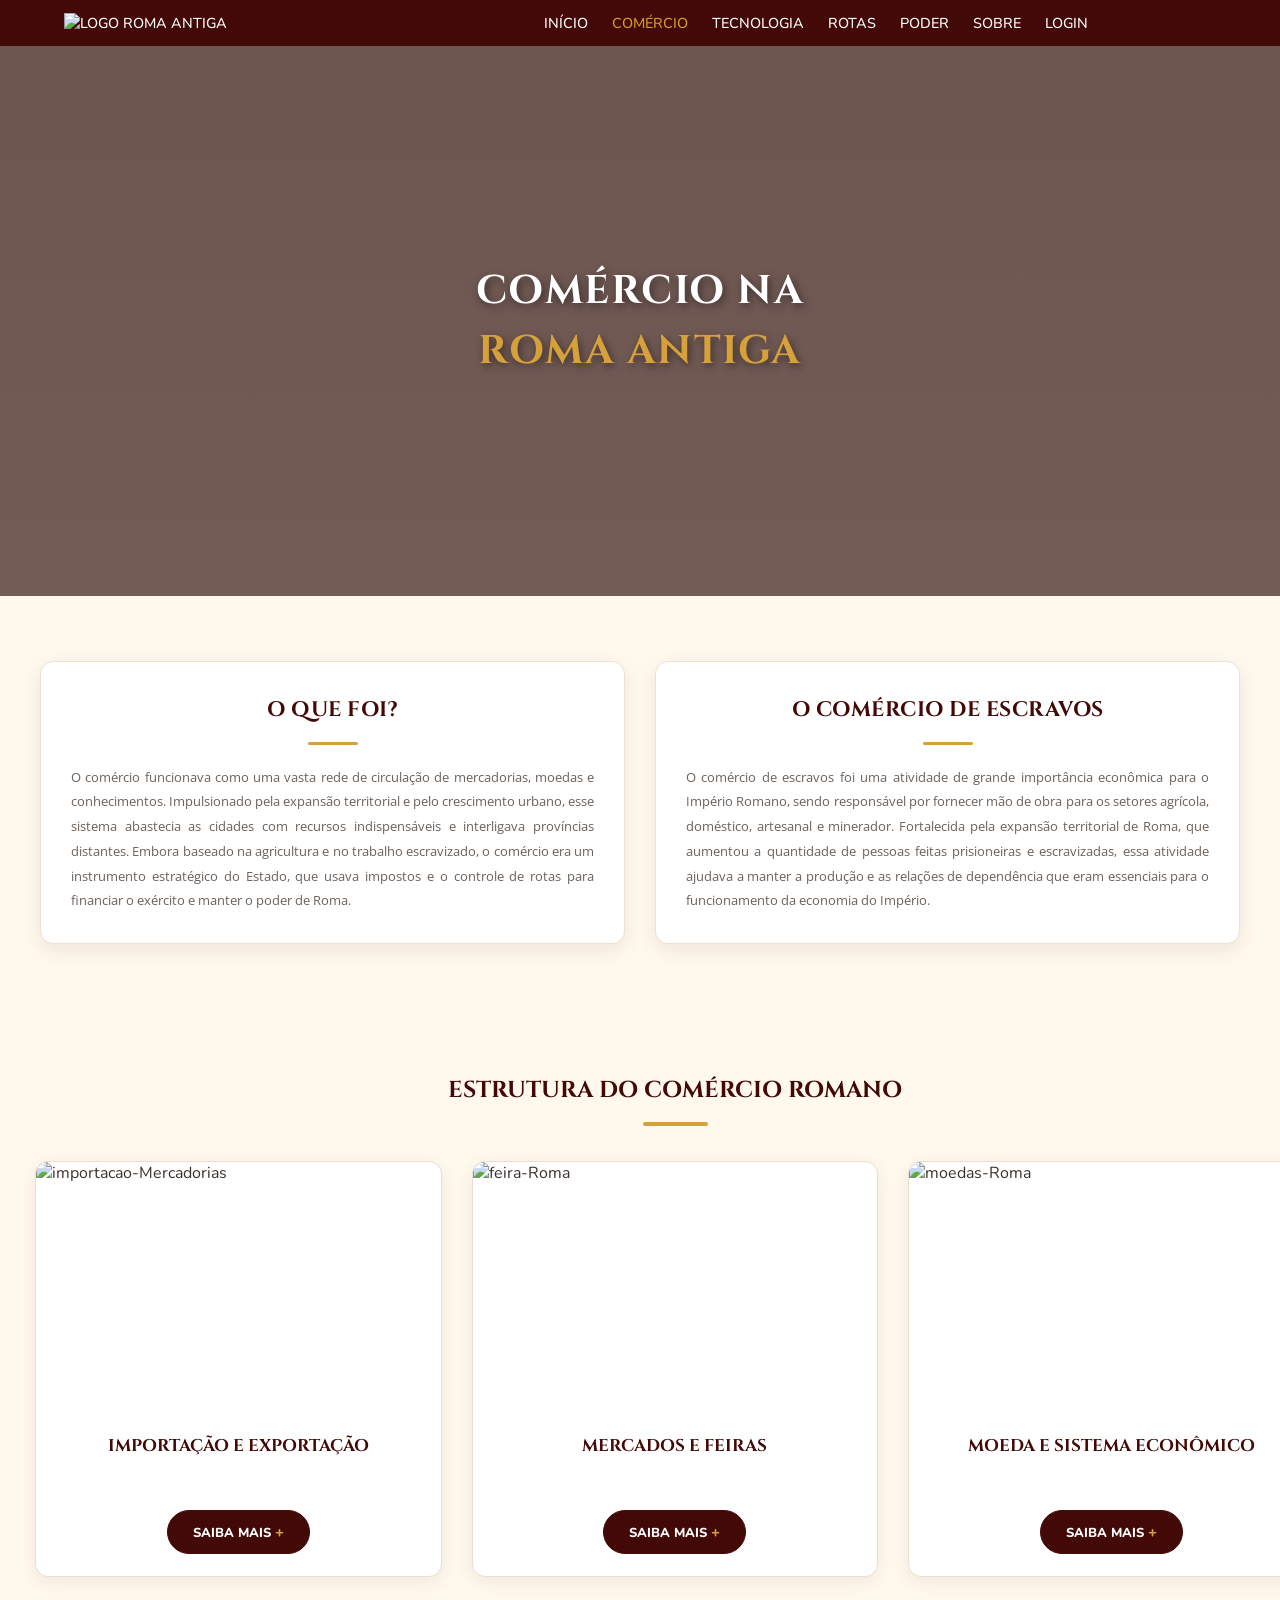
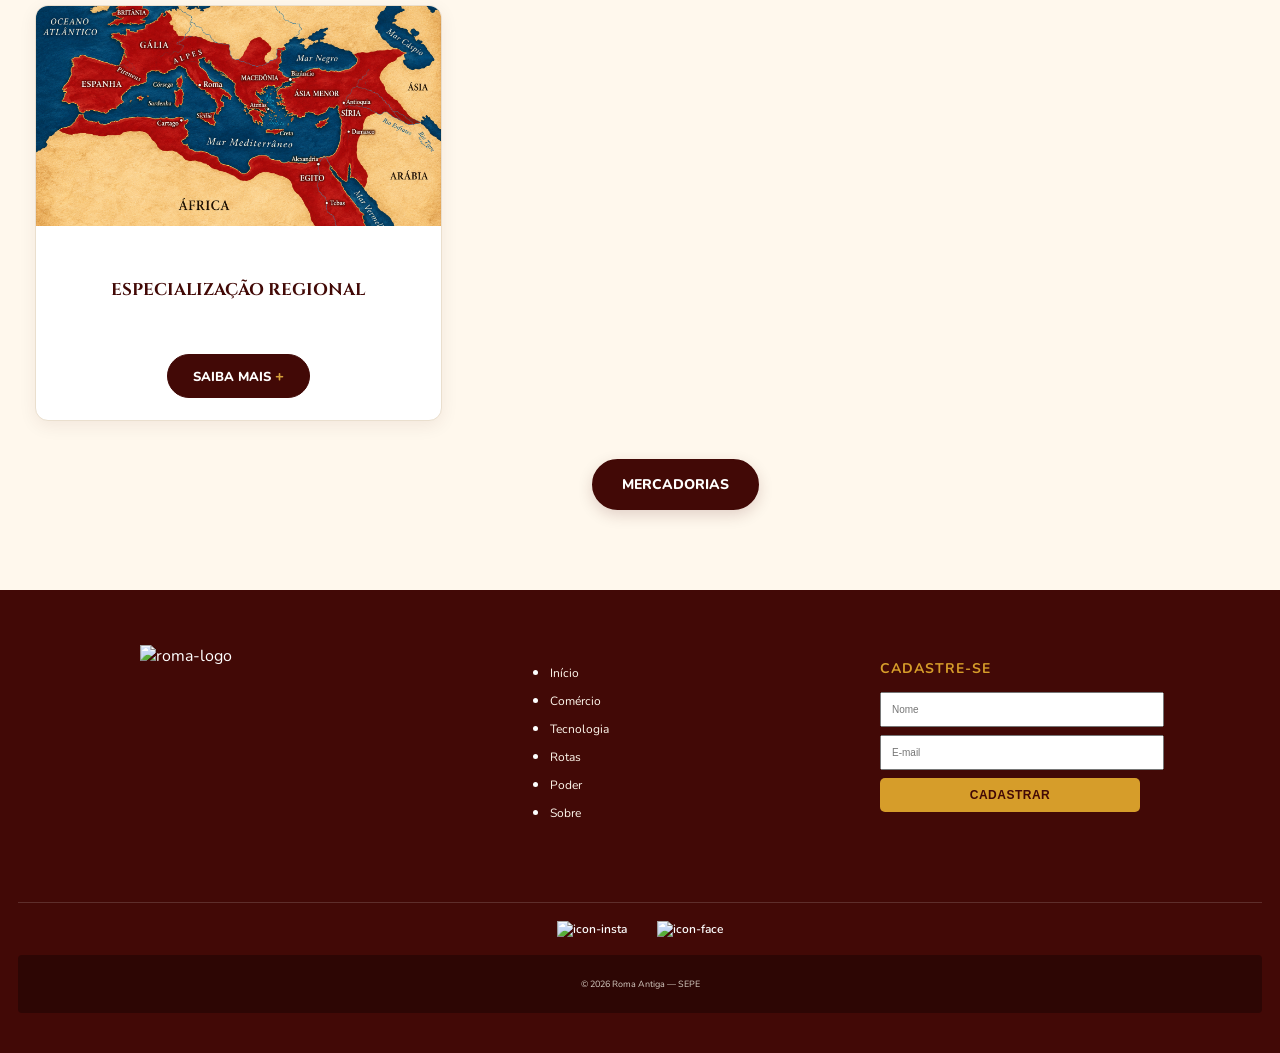
==== HTML/comercio.html @ 254477a2 "atualizando arquivos" ====
<!doctype html>
<html lang="pt-BR">
  <head>
    <meta charset="UTF-8" />
    <meta name="viewport" content="width=device-width, initial-scale=1.0" />
    <title>Comércio | Roma Antiga</title>
    <link rel="stylesheet" href="CSS/reset.css" />
    <link rel="stylesheet" href="CSS/comercio.css" />

    <link rel="preconnect" href="https://fonts.googleapis.com" />
    <link rel="preconnect" href="https://fonts.gstatic.com" crossorigin />

    <link
      href="https://fonts.googleapis.com/css2?family=Cinzel:wght@400;500;600;700&family=Ibarra+Real+Nova:wght@400;500;600&family=Open+Sans:wght@300;400;500;600&display=swap"
      rel="stylesheet"
    />
  </head>
  <body>
    <header>
      <a href="../index.html"
        ><img src="CSS/IMG/ROMA.jpg" alt="Logo Roma Antiga"
      /></a>
      <nav>
        <ul>
          <li><a href="../index.html">INÍCIO</a></li>
          <li><a class="ativo" href="comercio.html">COMÉRCIO</a></li>
          <li><a href="tecnologia.html">TECNOLOGIA</a></li>
          <li><a href="rotas.html">ROTAS</a></li>
          <li><a href="poder.html">PODER</a></li>
          <li><a href="sobre.html">SOBRE</a></li>
          <li><a href="login.html">LOGIN</a></li>
        </ul>
      </nav>
    </header>
    <main>
      <section class="banner">
        <h1>
          COMÉRCIO NA<br />
          <span>ROMA ANTIGA</span>
        </h1>
      </section>
      <section class="Historia">
        <div class="containerHistoria">
          <div class="cardAbout">
            <h2>O QUE FOI?</h2>
            <p>
              O comércio funcionava como uma vasta rede de circulação de
              mercadorias, moedas e conhecimentos. Impulsionado pela expansão
              territorial e pelo crescimento urbano, esse sistema abastecia as
              cidades com recursos indispensáveis e interligava províncias
              distantes. Embora baseado na agricultura e no trabalho
              escravizado, o comércio era um instrumento estratégico do Estado,
              que usava impostos e o controle de rotas para financiar o exército
              e manter o poder de Roma.
            </p>
          </div>
          <div class="cardAbout">
            <h2>O COMÉRCIO DE ESCRAVOS</h2>
            <p>
              O comércio de escravos foi uma atividade de grande importância
              econômica para o Império Romano, sendo responsável por fornecer
              mão de obra para os setores agrícola, doméstico, artesanal e
              minerador. Fortalecida pela expansão territorial de Roma, que
              aumentou a quantidade de pessoas feitas prisioneiras e
              escravizadas, essa atividade ajudava a manter a produção e as
              relações de dependência que eram essenciais para o funcionamento
              da economia do Império.
            </p>
          </div>
        </div>
      </section>
      <section class="estruturaComercio">
        <h2>ESTRUTURA DO COMÉRCIO ROMANO</h2>
        <div class="containerEstrutura">
          <div class="cardEstrutura">
            <img src="CSS/IMG/roma-antiga.png" alt="importacao-Mercadorias" />
            <h3>IMPORTAÇÃO E EXPORTAÇÃO</h3>
            <details>
              <summary>SAIBA MAIS</summary>
              <p>
                A importação acontecia quando Roma recebia produtos de outras
                regiões do Império. Entre os principais produtos estavam trigo,
                azeite, vinho, metais, tecidos, madeira, pedras e outras
                matérias-primas. Esses produtos eram importantes para abastecer
                principalmente as grandes cidades, que possuíam uma população
                numerosa e precisavam de alimentos e outros materiais vindos de
                diferentes partes do território romano.
              </p>
              <p>
                A exportação acontecia quando produtos produzidos em Roma ou nas
                províncias eram enviados para outras regiões do Império. As
                províncias produziam alimentos, matérias-primas e produtos
                artesanais que podiam ser destinados a outras partes do
                território. Assim, uma região podia fornecer produtos enquanto
                recebia outros, mantendo a circulação de mercadorias e a
                integração econômica entre as diferentes regiões romanas.
              </p>
            </details>
          </div>
          <div class="cardEstrutura">
            <img src="CSS/IMG/roma_antiga_cidade_capa.jpeg" alt="feira-Roma" />
            <h3>MERCADOS E FEIRAS</h3>
            <details>
              <summary>SAIBA MAIS</summary>
              <p>
                Os mercados e as feiras eram importantes espaços de comércio nas
                cidades romanas. Neles, eram vendidos e trocados diferentes
                tipos de produtos, como alimentos, tecidos, cerâmicas,
                ferramentas e outros objetos usados no dia a dia. Com o
                crescimento das cidades, esses espaços ganharam ainda mais
                importância, pois muitas pessoas dependiam de produtos trazidos
                de outras regiões.
              </p>
              <p>
                Além de funcionarem como locais de compra e venda, os mercados e
                as feiras também movimentavam o trabalho de diversos
                profissionais. Artesãos, ferreiros, comerciantes e outros
                trabalhadores participavam da atividade comercial, enquanto as
                ruas das cidades também serviam como espaços de trabalho e
                comércio. Dessa forma, mercados e feiras faziam parte da vida
                econômica e urbana do Império Romano.
              </p>
            </details>
          </div>
          <div class="cardEstrutura">
            <img
              src="CSS/IMG/economia-roma-antiga-denarius-391770229.jpg"
              alt="moedas-Roma"
            />
            <h3>MOEDA E SISTEMA ECONÔMICO</h3>
            <details>
              <summary>SAIBA MAIS</summary>
              <p>
                A moeda era usada pelos romanos para pagar por produtos e
                serviços, facilitando as compras e vendas nas cidades e entre
                diferentes regiões do Império. Ela também permitia que
                comerciantes recebessem pelos produtos vendidos e que os
                impostos fossem cobrados pelo Estado. Dessa forma, o dinheiro
                ajudava a organizar as atividades comerciais e a circulação de
                riquezas.
              </p>
              <p>
                A economia romana dependia principalmente da agricultura, da
                produção de diferentes produtos nas províncias, do comércio e do
                trabalho escravizado. Os impostos cobrados pelo Estado também
                faziam parte desse sistema. Os recursos obtidos ajudavam a
                manter o exército, as cidades e a administração do Império.
              </p>

              <h4>Principais Moedas Romanas</h4>
              <ul>
                <li>
                  <p>
                    <span>Sestércio</span>: A moeda de bronze ou latão. Muito
                    utilizada no comércio do dia a dia para valores
                    intermediários e em contratos oficiais do governo. Valia
                    exatamente 4 Asses
                  </p>
                </li>
                <li>
                  <p>
                    <span>Denário</span>: A moeda de prata. Era a moeda mais
                    famosa e a base de toda a economia romana, equivalente a uma
                    diária de trabalho de um cidadão comum. Valia exatamente 4
                    Sestércios
                  </p>
                </li>
                <li>
                  <p>
                    <span>Áureo</span>: A moeda de ouro. Tinha o valor mais alto
                    do império e era usada para grandes transações comerciais,
                    fortunas e pagamentos de generais. Valia exatamente 25
                    Denários
                  </p>
                </li>
              </ul>
            </details>
          </div>
          <div class="cardEstrutura">
            <img
              src="../HTML/CSS/IMG/Mapa Ilustrado do Império Romano.png"
              alt="mapa-Roma"
            />
            <h3>ESPECIALIZAÇÃO REGIONAL</h3>
            <details>
              <summary>SAIBA MAIS</summary>
              <p>
                As regiões do Império Romano possuíam diferentes recursos
                naturais, produtos agrícolas, matérias-primas e técnicas de
                produção. Por isso, cada região podia produzir determinados
                produtos em maior quantidade e fornecê-los para outras partes do
                Império. As províncias, portanto, não produziam apenas para seu
                próprio consumo, mas também participavam das trocas comerciais.
              </p>
              <p>
                Uma província podia fornecer alimentos ou matérias-primas,
                enquanto outra fornecia produtos manufaturados ou outros
                recursos. Essa relação criava uma rede de trocas entre regiões
                muito distantes e fazia com que diferentes partes do Império
                dependessem umas das outras. Assim, a especialização regional
                contribuía para a integração econômica do território romano.
              </p>

              <h4>O que as principais regiões mais vendiam</h4>
              <ul>
                <li>
                  <p>
                    <span>Egito e Norte da África</span>: era exportado o trigo
                    crucial para alimentar a população de Roma, além do papiro e
                    de grandes volumes de azeite de oliva e animais exóticos.
                  </p>
                </li>
                <li>
                  <p>
                    <span>Hispânia</span>: era exportado o azeite de oliva de
                    uso cotidiano (maior produtora do império), o molho de peixe
                    garum e metais preciosos como ouro e prata.
                  </p>
                </li>
              </ul>
            </details>
          </div>
        </div>
        <a id="mercadoria-button" href="mercadorias.html">MERCADORIAS</a>
      </section>
    </main>
    <footer>
      <div class="footer-container">
        <div class="footer-info">
          <img id="logo-Footer" src="CSS/IMG/ROMA.jpg" alt="roma-logo" />
        </div>

        <div class="footer-links">
          <nav>
          <ul>
            <li><a href="index.html">Início</a></li>
            <li><a href="HTML/comercio.html">Comércio</a></li>
            <li><a href="HTML/tecnologia.html">Tecnologia</a></li>
            <li><a href="HTML/rotas.html">Rotas</a></li>
            <li><a href="HTML/poder.html">Poder</a></li>
            <li><a href="HTML/sobre.html">Sobre</a></li>
          </ul>
        </nav>
        </div>

        <div class="footer-cadastro">
          <h3>CADASTRE-SE</h3>

          <input type="text" placeholder="Nome" />
          <input type="email" placeholder="E-mail" />

          <button type="submit">CADASTRAR</button>
        </div>
      </div>

      <div class="footer-redes">
        <a href="https://wa.me/5547996095892" target="_blank"
          ><img src="CSS/IMG/whatsapp 1.svg" alt="icon-insta"
        /></a>
        <a href="https://www.instagram.com/romaantigasepe/" target="_blank"
          ><img src="CSS/IMG/instagram 1.svg" alt="icon-face"
        /></a>
      </div>

      <div class="footer-bottom">
        <p>© 2026 Roma Antiga — SEPE</p>
      </div>
    </footer>
    <script src="CSS/JS/login.js"></script>
  </body>
</html>
---- HTML/CSS/comercio.css ----
@import url("header.css");
@import url("footer.css");
@import url("https://fonts.googleapis.com/css2?family=Cinzel:wght@500;600;700&family=Nunito:wght@400;500;600;700;800&family=Open+Sans:wght@400;600;700&display=swap");

:root {
  --vinho: #420906;
  --vinho-claro: #650f0a;
  --dourado: #d6a13b;
  --bege: #fff8ed;
  --creme: #f5ead8;
  --branco: #ffffff;
  --texto: #39312c;
  --cinza: #6b625b;
}

html {
  font-size: 16px;
  scroll-behavior: smooth;
}

body {
  margin: 0;
  background-color: var(--bege);
  color: var(--texto);
  font-family: "Nunito", sans-serif;
}

.banner h1 {
  min-height: 180px;
  margin: 0;
  padding: 55px 18px;
  display: flex;
  align-items: center;
  justify-content: center;
  flex-direction: column;
  background:
    linear-gradient(rgba(40, 8, 5, 0.68), rgba(40, 8, 5, 0.65)),
    url("IMG/Imagem roma.webp");
  background-position: center;
  background-size: cover;
  background-repeat: no-repeat;
  color: var(--branco);
  text-align: center;
  font-family: "Cinzel", serif;
  font-size: 23px;
  letter-spacing: 1px;
  line-height: 1.5;
  text-shadow: 2px 3px 8px rgba(0, 0, 0, 0.5);
}

.banner span {
  color: var(--dourado);
  font-weight: 700;
}

.containerHistoria {
  max-width: 1200px;
  margin: 0 auto;
  padding: 35px 16px;
  display: flex;
  flex-direction: column;
  gap: 20px;
}

.cardAbout {
  padding: 25px 20px;
  background-color: var(--branco);
  border: 1px solid #eee1d0;
  border-radius: 13px;
  box-shadow: 0 6px 20px rgba(66, 9, 6, 0.08);
  line-height: 1.8;
  transition: 0.3s ease;
}

.cardAbout h2 {
  margin: 0 0 20px;
  color: var(--vinho);
  font-family: "Cinzel", serif;
  font-size: 19px;
  font-weight: 700;
  text-align: center;
  letter-spacing: 0.5px;
}

.cardAbout h2::after {
  content: "";
  display: block;
  width: 50px;
  height: 3px;
  margin: 12px auto 0;
  background-color: var(--dourado);
  border-radius: 5px;
}

.cardAbout p {
  margin: 0;
  color: var(--cinza);
  font-family: "Open Sans", sans-serif;
  font-size: 13px;
  line-height: 1.9;
  text-align: justify;
}

.estruturaComercio {
  width: 100%;
  max-width: 1400px;
  margin: 0 auto;
  padding: 45px 25px 60px;
}

.estruturaComercio > h2 {
  margin: 0 0 35px;
  color: var(--vinho);
  font-family: "Cinzel", serif;
  font-size: 22px;
  font-weight: 700;
  text-align: center;
  line-height: 1.5;
}

.estruturaComercio > h2::after {
  content: "";
  display: block;
  width: 65px;
  height: 4px;
  margin: 14px auto 0;

  background-color: var(--dourado);
  border-radius: 10px;
}

.containerEstrutura {
  display: grid;
  grid-template-columns: 1fr;
  gap: 25px;
  align-items: stretch;
}

.cardEstrutura {
  display: flex;
  flex-direction: column;
  height: 100%;
  overflow: hidden;

  background-color: var(--branco);
  border: 1px solid #eadfce;
  border-radius: 13px;

  box-shadow: 0 5px 18px rgba(66, 9, 6, 0.07);
  transition: 0.3s ease;
}

.cardEstrutura img {
  display: block;
  width: 100%;
  height: 200px;
  object-fit: cover;
}

.cardEstrutura h3 {
  min-height: 85px;
  margin: 0;
  padding: 18px;

  display: flex;
  align-items: center;
  justify-content: center;

  color: var(--vinho);
  font-family: "Cinzel", serif;
  font-size: 16px;
  font-weight: 700;
  line-height: 1.6;
  text-align: center;
}

.cardEstrutura details {
  margin-top: auto;
  padding: 0 20px 22px;
}

.cardEstrutura summary {
  display: block;
  width: fit-content;
  margin: 0 auto;
  padding: 11px 25px;
  background-color: var(--vinho);
  color: var(--branco);
  border: 1px solid var(--vinho);
  border-radius: 25px;
  font-family: "Nunito", sans-serif;
  font-size: 13px;
  font-weight: 800;
  text-align: center;

  list-style: none;
  cursor: pointer;
  transition: 0.3s ease;
}

.cardEstrutura summary::-webkit-details-marker {
  display: none;
}

.cardEstrutura summary::after {
  content: " +";
  color: var(--dourado);
  font-size: 15px;
}

.cardEstrutura details[open] summary::after {
  content: " −";
}

.cardEstrutura details p {
  margin: 20px 0 0;

  color: var(--cinza);
  font-family: "Open Sans", sans-serif;
  font-size: 14px;
  line-height: 1.9;
  text-align: left;
}

.cardEstrutura h4 {
  margin: 20px 0 10px;
  padding: 0;

  color: var(--vinho);
  font-family: "Cinzel", serif;
  font-size: 15px;
  font-weight: 700;
  line-height: 1.6;
}

.cardEstrutura span {
  color: #9b6815;
  font-weight: bold;
}

.cardEstrutura details ul {
  padding-left: 20px;
  margin: 12px 0 0;
}

.cardEstrutura details li {
  margin-bottom: 12px;

  color: var(--cinza);
  font-family: "Open Sans", sans-serif;
  font-size: 14px;
  line-height: 1.8;
}

#mercadoria-button {
  display: block;
  width: fit-content;
  max-width: 100%;
  margin: 40px auto 0;
  padding: 14px 28px;
  background-color: var(--vinho);
  color: var(--branco);
  border: 2px solid var(--vinho);
  border-radius: 30px;
  font-family: "Nunito", sans-serif;
  font-size: 14px;
  font-weight: 800;
  text-decoration: none;
  text-align: center;
  box-shadow: 0 5px 15px rgba(66, 9, 6, 0.16);
  transition: 0.3s ease;
}

@media (min-width: 768px) {
  .banner h1 {
    min-height: 350px;
    padding: 100px 30px;
    font-size: 40px;
    letter-spacing: 1.5px;
  }

  .containerHistoria {
    padding: 65px 25px;

    display: grid;
    grid-template-columns: repeat(2, 1fr);
    gap: 30px;
  }

  .cardAbout {
    padding: 30px;
  }

  .cardAbout h2 {
    font-size: 21px;
  }

  .estruturaComercio {
    padding: 65px 35px 80px;
  }

  .estruturaComercio > h2 {
    font-size: 23px;
    margin-bottom: 35px;
  }

  .containerEstrutura {
    grid-template-columns: repeat(3, 1fr);
    gap: 30px;
  }

  .cardEstrutura img {
    height: 220px;
  }

  .cardEstrutura h3 {
    min-height: 90px;
    font-size: 17px;
  }
}
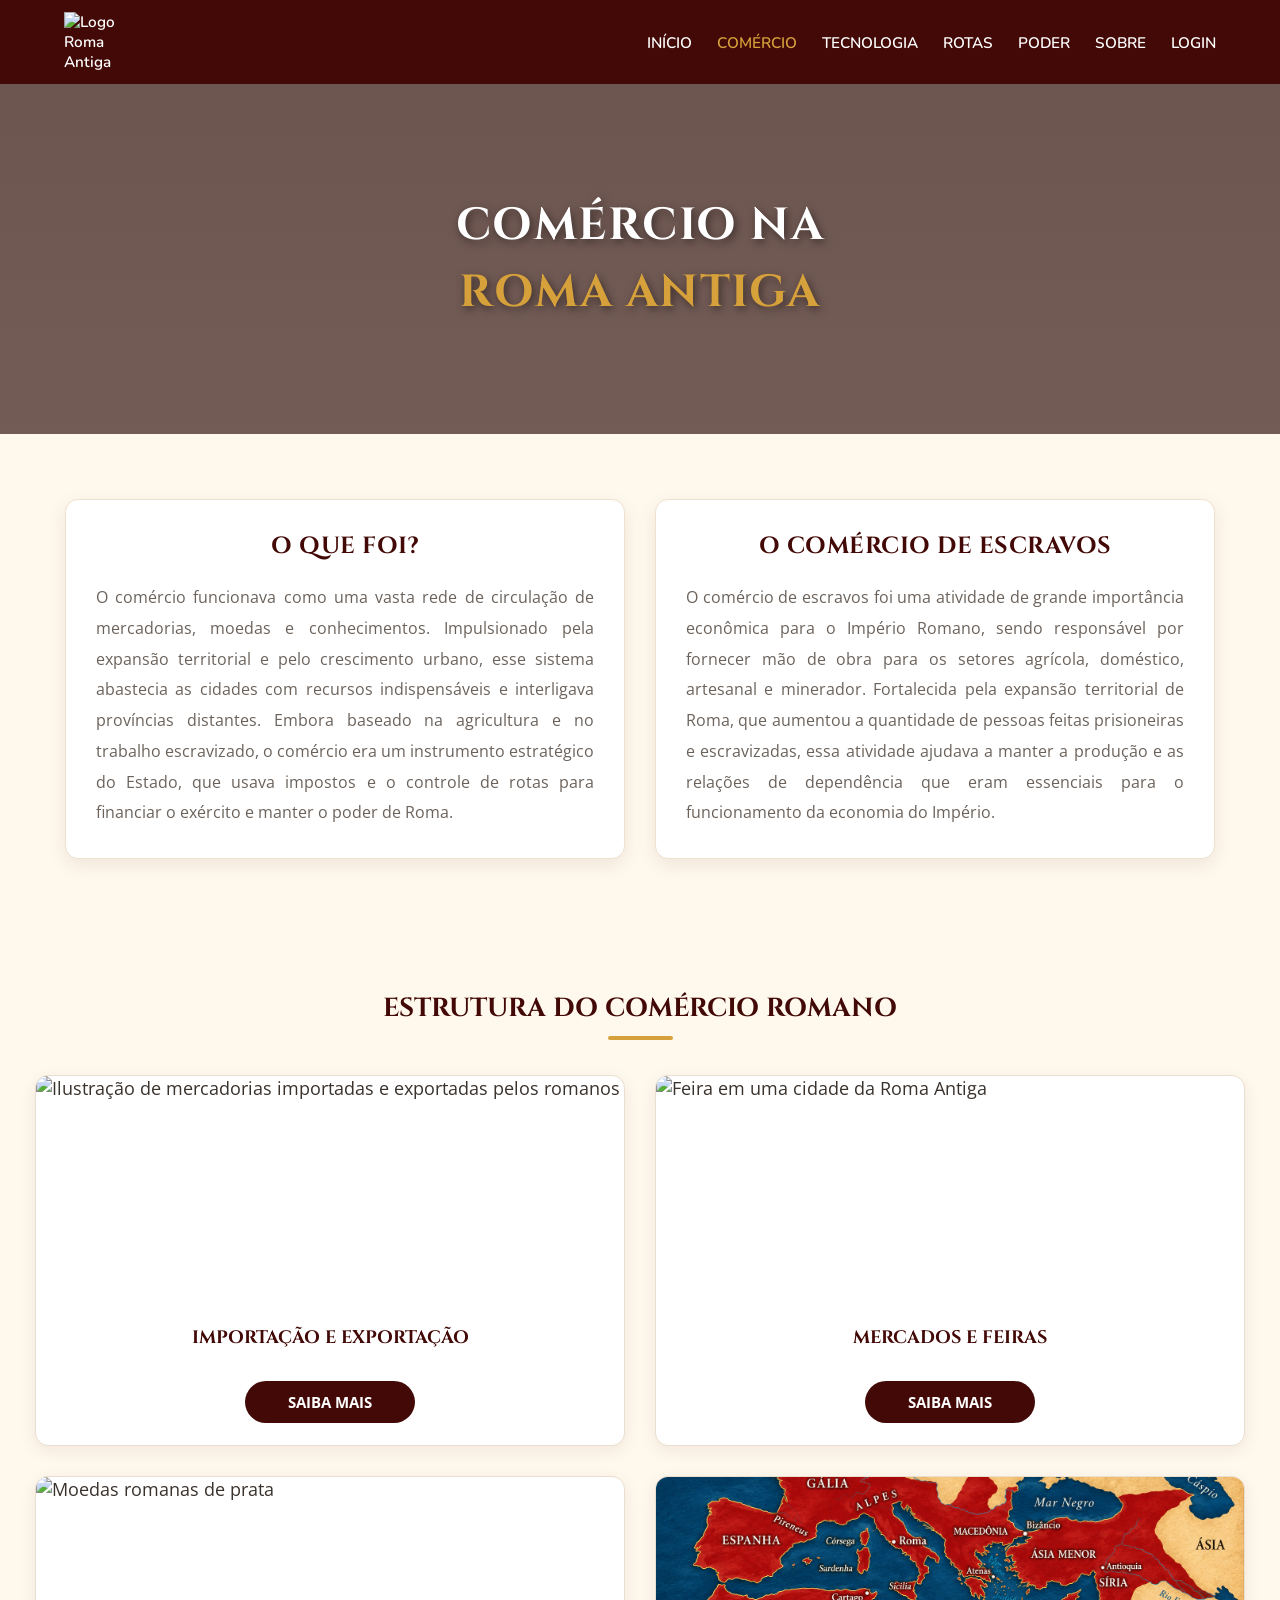
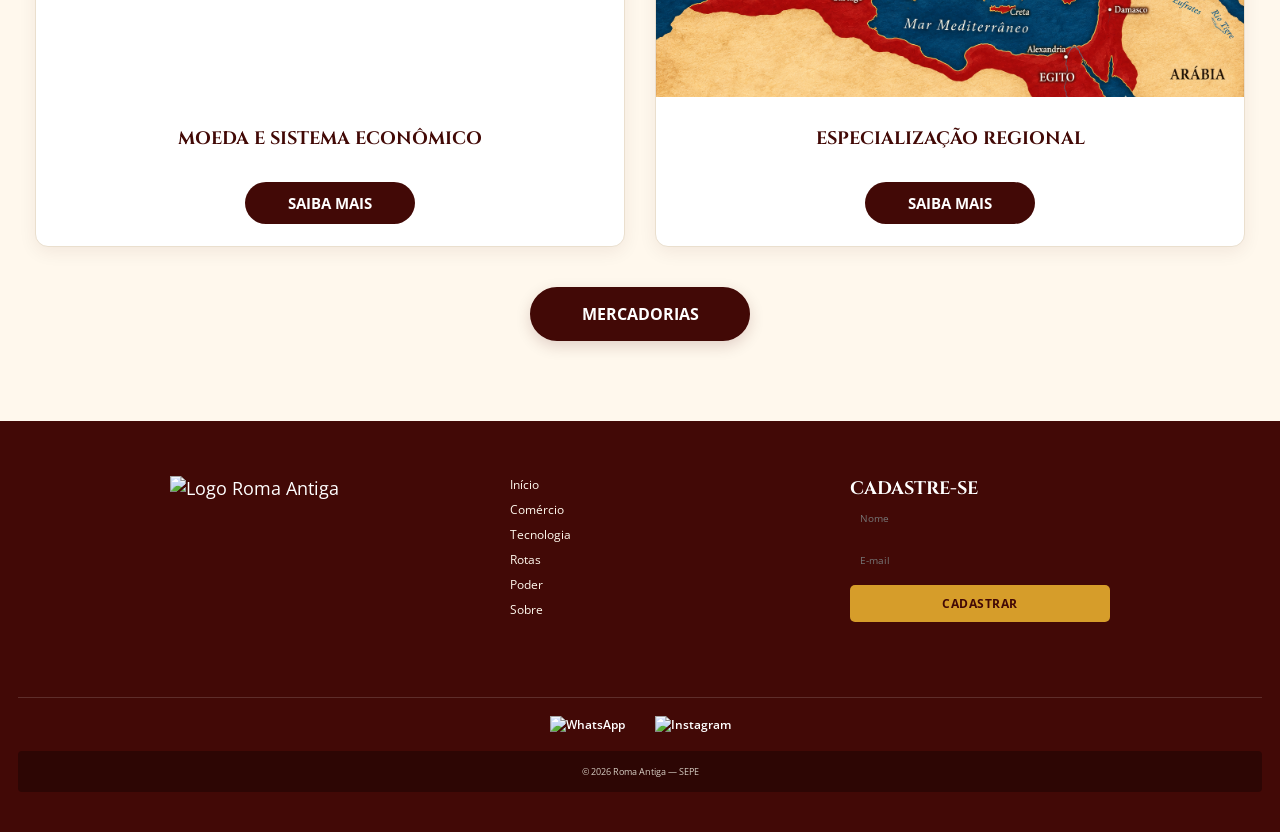
==== commit df281bba: "atualizações" ====
--- a/HTML/comercio.html
+++ b/HTML/comercio.html
@@ -4,22 +4,24 @@
     <meta charset="UTF-8" />
     <meta name="viewport" content="width=device-width, initial-scale=1.0" />
     <title>Comércio | Roma Antiga</title>
+
     <link rel="stylesheet" href="CSS/reset.css" />
     <link rel="stylesheet" href="CSS/comercio.css" />
 
     <link rel="preconnect" href="https://fonts.googleapis.com" />
     <link rel="preconnect" href="https://fonts.gstatic.com" crossorigin />
-
     <link
-      href="https://fonts.googleapis.com/css2?family=Cinzel:wght@400;500;600;700&family=Ibarra+Real+Nova:wght@400;500;600&family=Open+Sans:wght@300;400;500;600&display=swap"
+      href="https://fonts.googleapis.com/css2?family=Cinzel:wght@400;500;600;700&family=Ibarra+Real+Nova:wght@400;500;600&family=Open+Sans:wght@300;400;500;600;700&display=swap"
       rel="stylesheet"
     />
   </head>
+
   <body>
     <header>
-      <a href="../index.html"
-        ><img src="CSS/IMG/ROMA.jpg" alt="Logo Roma Antiga"
-      /></a>
+      <a href="../index.html">
+        <img src="CSS/IMG/ROMA.jpg" alt="Logo Roma Antiga" />
+      </a>
+
       <nav>
         <ul>
           <li><a href="../index.html">INÍCIO</a></li>
@@ -32,48 +34,50 @@
         </ul>
       </nav>
     </header>
+
     <main>
-      <section class="banner">
-        <h1>
-          COMÉRCIO NA<br />
-          <span>ROMA ANTIGA</span>
-        </h1>
+      <section id="banner">
+        <h1>COMÉRCIO NA <span>ROMA ANTIGA</span></h1>
       </section>
-      <section class="Historia">
-        <div class="containerHistoria">
-          <div class="cardAbout">
-            <h2>O QUE FOI?</h2>
-            <p>
-              O comércio funcionava como uma vasta rede de circulação de
-              mercadorias, moedas e conhecimentos. Impulsionado pela expansão
-              territorial e pelo crescimento urbano, esse sistema abastecia as
-              cidades com recursos indispensáveis e interligava províncias
-              distantes. Embora baseado na agricultura e no trabalho
-              escravizado, o comércio era um instrumento estratégico do Estado,
-              que usava impostos e o controle de rotas para financiar o exército
-              e manter o poder de Roma.
-            </p>
-          </div>
-          <div class="cardAbout">
-            <h2>O COMÉRCIO DE ESCRAVOS</h2>
-            <p>
-              O comércio de escravos foi uma atividade de grande importância
-              econômica para o Império Romano, sendo responsável por fornecer
-              mão de obra para os setores agrícola, doméstico, artesanal e
-              minerador. Fortalecida pela expansão territorial de Roma, que
-              aumentou a quantidade de pessoas feitas prisioneiras e
-              escravizadas, essa atividade ajudava a manter a produção e as
-              relações de dependência que eram essenciais para o funcionamento
-              da economia do Império.
-            </p>
-          </div>
+
+      <section id="historia">
+        <div>
+          <h2>O QUE FOI?</h2>
+          <p>
+            O comércio funcionava como uma vasta rede de circulação de
+            mercadorias, moedas e conhecimentos. Impulsionado pela expansão
+            territorial e pelo crescimento urbano, esse sistema abastecia as
+            cidades com recursos indispensáveis e interligava províncias
+            distantes. Embora baseado na agricultura e no trabalho escravizado,
+            o comércio era um instrumento estratégico do Estado, que usava
+            impostos e o controle de rotas para financiar o exército e manter o
+            poder de Roma.
+          </p>
+        </div>
+
+        <div>
+          <h2>O COMÉRCIO DE ESCRAVOS</h2>
+          <p>
+            O comércio de escravos foi uma atividade de grande importância
+            econômica para o Império Romano, sendo responsável por fornecer mão
+            de obra para os setores agrícola, doméstico, artesanal e minerador.
+            Fortalecida pela expansão territorial de Roma, que aumentou a
+            quantidade de pessoas feitas prisioneiras e escravizadas, essa
+            atividade ajudava a manter a produção e as relações de dependência
+            que eram essenciais para o funcionamento da economia do Império.
+          </p>
         </div>
       </section>
-      <section class="estruturaComercio">
+
+      <section id="estrutura">
         <h2>ESTRUTURA DO COMÉRCIO ROMANO</h2>
-        <div class="containerEstrutura">
-          <div class="cardEstrutura">
-            <img src="CSS/IMG/roma-antiga.png" alt="importacao-Mercadorias" />
+
+        <ul>
+          <li>
+            <img
+              src="CSS/IMG/roma-antiga.png"
+              alt="Ilustração de mercadorias importadas e exportadas pelos romanos"
+            />
             <h3>IMPORTAÇÃO E EXPORTAÇÃO</h3>
             <details>
               <summary>SAIBA MAIS</summary>
@@ -96,9 +100,13 @@
                 integração econômica entre as diferentes regiões romanas.
               </p>
             </details>
-          </div>
-          <div class="cardEstrutura">
-            <img src="CSS/IMG/roma_antiga_cidade_capa.jpeg" alt="feira-Roma" />
+          </li>
+
+          <li>
+            <img
+              src="CSS/IMG/roma_antiga_cidade_capa.jpeg"
+              alt="Feira em uma cidade da Roma Antiga"
+            />
             <h3>MERCADOS E FEIRAS</h3>
             <details>
               <summary>SAIBA MAIS</summary>
@@ -121,11 +129,12 @@
                 econômica e urbana do Império Romano.
               </p>
             </details>
-          </div>
-          <div class="cardEstrutura">
+          </li>
+
+          <li>
             <img
               src="CSS/IMG/economia-roma-antiga-denarius-391770229.jpg"
-              alt="moedas-Roma"
+              alt="Moedas romanas de prata"
             />
             <h3>MOEDA E SISTEMA ECONÔMICO</h3>
             <details>
@@ -147,39 +156,33 @@
                 manter o exército, as cidades e a administração do Império.
               </p>
 
-              <h4>Principais Moedas Romanas</h4>
+              <h4>Principais moedas romanas</h4>
               <ul>
                 <li>
-                  <p>
-                    <span>Sestércio</span>: A moeda de bronze ou latão. Muito
-                    utilizada no comércio do dia a dia para valores
-                    intermediários e em contratos oficiais do governo. Valia
-                    exatamente 4 Asses
-                  </p>
-                </li>
-                <li>
-                  <p>
-                    <span>Denário</span>: A moeda de prata. Era a moeda mais
-                    famosa e a base de toda a economia romana, equivalente a uma
-                    diária de trabalho de um cidadão comum. Valia exatamente 4
-                    Sestércios
-                  </p>
-                </li>
-                <li>
-                  <p>
-                    <span>Áureo</span>: A moeda de ouro. Tinha o valor mais alto
-                    do império e era usada para grandes transações comerciais,
-                    fortunas e pagamentos de generais. Valia exatamente 25
-                    Denários
-                  </p>
+                  <strong>Sestércio</strong>: a moeda de bronze ou latão. Muito
+                  utilizada no comércio do dia a dia para valores intermediários
+                  e em contratos oficiais do governo. Valia exatamente 4 Asses.
+                </li>
+                <li>
+                  <strong>Denário</strong>: a moeda de prata. Era a moeda mais
+                  famosa e a base de toda a economia romana, equivalente a uma
+                  diária de trabalho de um cidadão comum. Valia exatamente 4
+                  Sestércios.
+                </li>
+                <li>
+                  <strong>Áureo</strong>: a moeda de ouro. Tinha o valor mais
+                  alto do império e era usada para grandes transações
+                  comerciais, fortunas e pagamentos de generais. Valia
+                  exatamente 25 Denários.
                 </li>
               </ul>
             </details>
-          </div>
-          <div class="cardEstrutura">
-            <img
-              src="../HTML/CSS/IMG/Mapa Ilustrado do Império Romano.png"
-              alt="mapa-Roma"
+          </li>
+
+          <li>
+            <img
+              src="CSS/IMG/Mapa%20Ilustrado%20do%20Imp%C3%A9rio%20Romano.png"
+              alt="Mapa ilustrado do Império Romano"
             />
             <h3>ESPECIALIZAÇÃO REGIONAL</h3>
             <details>
@@ -204,61 +207,69 @@
               <h4>O que as principais regiões mais vendiam</h4>
               <ul>
                 <li>
-                  <p>
-                    <span>Egito e Norte da África</span>: era exportado o trigo
-                    crucial para alimentar a população de Roma, além do papiro e
-                    de grandes volumes de azeite de oliva e animais exóticos.
-                  </p>
-                </li>
-                <li>
-                  <p>
-                    <span>Hispânia</span>: era exportado o azeite de oliva de
-                    uso cotidiano (maior produtora do império), o molho de peixe
-                    garum e metais preciosos como ouro e prata.
-                  </p>
+                  <strong>Egito e Norte da África</strong>: era exportado o
+                  trigo crucial para alimentar a população de Roma, além do
+                  papiro e de grandes volumes de azeite de oliva e animais
+                  exóticos.
+                </li>
+                <li>
+                  <strong>Hispânia</strong>: era exportado o azeite de oliva de
+                  uso cotidiano (maior produtora do império), o molho de peixe
+                  garum e metais preciosos como ouro e prata.
                 </li>
               </ul>
             </details>
-          </div>
-        </div>
-        <a id="mercadoria-button" href="mercadorias.html">MERCADORIAS</a>
+          </li>
+        </ul>
+
+        <a href="mercadorias.html">MERCADORIAS</a>
       </section>
     </main>
+
     <footer>
       <div class="footer-container">
         <div class="footer-info">
-          <img id="logo-Footer" src="CSS/IMG/ROMA.jpg" alt="roma-logo" />
+          <img id="logo-Footer" src="CSS/IMG/ROMA.jpg" alt="Logo Roma Antiga" />
         </div>
 
         <div class="footer-links">
           <nav>
-          <ul>
-            <li><a href="index.html">Início</a></li>
-            <li><a href="HTML/comercio.html">Comércio</a></li>
-            <li><a href="HTML/tecnologia.html">Tecnologia</a></li>
-            <li><a href="HTML/rotas.html">Rotas</a></li>
-            <li><a href="HTML/poder.html">Poder</a></li>
-            <li><a href="HTML/sobre.html">Sobre</a></li>
-          </ul>
-        </nav>
+            <ul>
+              <li><a href="../index.html">Início</a></li>
+              <li><a href="comercio.html">Comércio</a></li>
+              <li><a href="tecnologia.html">Tecnologia</a></li>
+              <li><a href="rotas.html">Rotas</a></li>
+              <li><a href="poder.html">Poder</a></li>
+              <li><a href="sobre.html">Sobre</a></li>
+            </ul>
+          </nav>
         </div>
 
         <div class="footer-cadastro">
-          <h3>CADASTRE-SE</h3>
-
-          <input type="text" placeholder="Nome" />
-          <input type="email" placeholder="E-mail" />
-
-          <button type="submit">CADASTRAR</button>
+          <h2>CADASTRE-SE</h2>
+
+          <form>
+            <input type="text" placeholder="Nome" aria-label="Nome" />
+            <input type="email" placeholder="E-mail" aria-label="E-mail" />
+            <button type="submit">CADASTRAR</button>
+          </form>
         </div>
       </div>
 
       <div class="footer-redes">
-        <a href="https://wa.me/5547996095892" target="_blank"
-          ><img src="CSS/IMG/whatsapp 1.svg" alt="icon-insta"
+        <a
+          href="https://wa.me/5547996095892"
+          target="_blank"
+          rel="noopener"
+          title="Fale conosco pelo WhatsApp"
+          ><img src="CSS/IMG/whatsapp%201.svg" alt="WhatsApp"
         /></a>
-        <a href="https://www.instagram.com/romaantigasepe/" target="_blank"
-          ><img src="CSS/IMG/instagram 1.svg" alt="icon-face"
+        <a
+          href="https://www.instagram.com/romaantigasepe/"
+          target="_blank"
+          rel="noopener"
+          title="Siga-nos no Instagram"
+          ><img src="CSS/IMG/instagram%201.svg" alt="Instagram"
         /></a>
       </div>
 
@@ -266,6 +277,5 @@
         <p>© 2026 Roma Antiga — SEPE</p>
       </div>
     </footer>
-    <script src="CSS/JS/login.js"></script>
   </body>
 </html>
--- a/HTML/CSS/comercio.css
+++ b/HTML/CSS/comercio.css
@@ -1,320 +1,286 @@
 @import url("header.css");
 @import url("footer.css");
-@import url("https://fonts.googleapis.com/css2?family=Cinzel:wght@500;600;700&family=Nunito:wght@400;500;600;700;800&family=Open+Sans:wght@400;600;700&display=swap");
 
 :root {
   --vinho: #420906;
   --vinho-claro: #650f0a;
   --dourado: #d6a13b;
+  --dourado-escuro: #8a5a00;
   --bege: #fff8ed;
-  --creme: #f5ead8;
   --branco: #ffffff;
   --texto: #39312c;
   --cinza: #6b625b;
 }
 
 html {
-  font-size: 16px;
   scroll-behavior: smooth;
 }
 
 body {
-  margin: 0;
   background-color: var(--bege);
   color: var(--texto);
-  font-family: "Nunito", sans-serif;
-}
-
-.banner h1 {
+  font-family: "Open Sans", sans-serif;
+}
+
+img {
+  max-width: 100%;
+  height: auto;
+}
+
+h1,
+h2,
+h3,
+h4 {
+  font-family: "Cinzel", serif;
+  font-weight: 700;
+}
+
+#banner {
   min-height: 180px;
-  margin: 0;
   padding: 55px 18px;
   display: flex;
   align-items: center;
   justify-content: center;
-  flex-direction: column;
-  background:
+  background-image:
     linear-gradient(rgba(40, 8, 5, 0.68), rgba(40, 8, 5, 0.65)),
     url("IMG/Imagem roma.webp");
   background-position: center;
   background-size: cover;
   background-repeat: no-repeat;
+}
+
+#banner h1 {
   color: var(--branco);
   text-align: center;
-  font-family: "Cinzel", serif;
-  font-size: 23px;
+  font-size: 1.45rem;
   letter-spacing: 1px;
   line-height: 1.5;
   text-shadow: 2px 3px 8px rgba(0, 0, 0, 0.5);
 }
 
-.banner span {
+#banner h1 span {
+  display: block;
   color: var(--dourado);
-  font-weight: 700;
-}
-
-.containerHistoria {
+}
+
+#historia {
   max-width: 1200px;
   margin: 0 auto;
   padding: 35px 16px;
-  display: flex;
-  flex-direction: column;
+  display: grid;
   gap: 20px;
 }
 
-.cardAbout {
+#historia div {
   padding: 25px 20px;
   background-color: var(--branco);
   border: 1px solid #eee1d0;
   border-radius: 13px;
   box-shadow: 0 6px 20px rgba(66, 9, 6, 0.08);
-  line-height: 1.8;
-  transition: 0.3s ease;
-}
-
-.cardAbout h2 {
-  margin: 0 0 20px;
-  color: var(--vinho);
-  font-family: "Cinzel", serif;
-  font-size: 19px;
-  font-weight: 700;
+  transition: 0.3s;
+}
+
+#historia div:hover {
+  transform: translateY(-4px);
+}
+
+#historia h2 {
+  margin-bottom: 20px;
+  color: var(--vinho);
+  font-size: 1.2rem;
   text-align: center;
   letter-spacing: 0.5px;
 }
 
-.cardAbout h2::after {
-  content: "";
-  display: block;
-  width: 50px;
-  height: 3px;
-  margin: 12px auto 0;
-  background-color: var(--dourado);
-  border-radius: 5px;
-}
-
-.cardAbout p {
-  margin: 0;
+#historia p {
   color: var(--cinza);
-  font-family: "Open Sans", sans-serif;
-  font-size: 13px;
+  font-size: 0.9rem;
   line-height: 1.9;
   text-align: justify;
 }
 
-.estruturaComercio {
-  width: 100%;
+#estrutura {
   max-width: 1400px;
   margin: 0 auto;
   padding: 45px 25px 60px;
 }
 
-.estruturaComercio > h2 {
-  margin: 0 0 35px;
-  color: var(--vinho);
-  font-family: "Cinzel", serif;
-  font-size: 22px;
-  font-weight: 700;
+#estrutura > h2 {
+  margin-bottom: 35px;
+  color: var(--vinho);
+  font-size: 1.4rem;
   text-align: center;
   line-height: 1.5;
 }
 
-.estruturaComercio > h2::after {
+#estrutura > h2::after {
   content: "";
   display: block;
   width: 65px;
   height: 4px;
-  margin: 14px auto 0;
-
+  margin: 8px auto 0;
   background-color: var(--dourado);
   border-radius: 10px;
 }
 
-.containerEstrutura {
+#estrutura > ul {
   display: grid;
-  grid-template-columns: 1fr;
+  list-style: none;
   gap: 25px;
-  align-items: stretch;
-}
-
-.cardEstrutura {
+}
+
+#estrutura > ul > li {
   display: flex;
   flex-direction: column;
-  height: 100%;
   overflow: hidden;
-
   background-color: var(--branco);
   border: 1px solid #eadfce;
   border-radius: 13px;
-
   box-shadow: 0 5px 18px rgba(66, 9, 6, 0.07);
-  transition: 0.3s ease;
-}
-
-.cardEstrutura img {
+  transition: 0.3s;
+}
+
+#estrutura > ul > li:hover {
+  transform: translateY(-5px);
+  box-shadow: 0 10px 25px rgba(66, 9, 6, 0.15);
+}
+
+#estrutura img {
   display: block;
   width: 100%;
   height: 200px;
   object-fit: cover;
 }
 
-.cardEstrutura h3 {
+#estrutura h3 {
   min-height: 85px;
-  margin: 0;
   padding: 18px;
-
   display: flex;
   align-items: center;
   justify-content: center;
-
-  color: var(--vinho);
-  font-family: "Cinzel", serif;
-  font-size: 16px;
-  font-weight: 700;
+  color: var(--vinho);
+  font-size: 1rem;
   line-height: 1.6;
   text-align: center;
 }
 
-.cardEstrutura details {
+#estrutura details {
   margin-top: auto;
   padding: 0 20px 22px;
 }
 
-.cardEstrutura summary {
-  display: block;
-  width: fit-content;
+#estrutura summary {
+  display: block;
+  width: 170px;
   margin: 0 auto;
-  padding: 11px 25px;
+  padding: 11px 0;
   background-color: var(--vinho);
   color: var(--branco);
-  border: 1px solid var(--vinho);
   border-radius: 25px;
-  font-family: "Nunito", sans-serif;
-  font-size: 13px;
-  font-weight: 800;
-  text-align: center;
-
+  font-size: 0.85rem;
+  font-weight: 700;
+  text-align: center;
   list-style: none;
   cursor: pointer;
-  transition: 0.3s ease;
-}
-
-.cardEstrutura summary::-webkit-details-marker {
-  display: none;
-}
-
-.cardEstrutura summary::after {
-  content: " +";
-  color: var(--dourado);
-  font-size: 15px;
-}
-
-.cardEstrutura details[open] summary::after {
-  content: " −";
-}
-
-.cardEstrutura details p {
-  margin: 20px 0 0;
-
+  transition: 0.3s;
+}
+
+#estrutura summary:hover {
+  background-color: var(--vinho-claro);
+}
+
+#estrutura details p {
+  margin-top: 20px;
   color: var(--cinza);
-  font-family: "Open Sans", sans-serif;
-  font-size: 14px;
+  font-size: 0.9rem;
   line-height: 1.9;
-  text-align: left;
-}
-
-.cardEstrutura h4 {
+}
+
+#estrutura h4 {
   margin: 20px 0 10px;
-  padding: 0;
-
-  color: var(--vinho);
-  font-family: "Cinzel", serif;
-  font-size: 15px;
-  font-weight: 700;
+  color: var(--vinho);
+  font-size: 0.95rem;
   line-height: 1.6;
 }
 
-.cardEstrutura span {
-  color: #9b6815;
-  font-weight: bold;
-}
-
-.cardEstrutura details ul {
+#estrutura details ul {
+  margin-top: 12px;
   padding-left: 20px;
-  margin: 12px 0 0;
-}
-
-.cardEstrutura details li {
+  list-style: disc;
+}
+
+#estrutura details li {
   margin-bottom: 12px;
-
   color: var(--cinza);
-  font-family: "Open Sans", sans-serif;
-  font-size: 14px;
+  font-size: 0.9rem;
   line-height: 1.8;
 }
 
-#mercadoria-button {
-  display: block;
-  width: fit-content;
-  max-width: 100%;
+#estrutura strong {
+  color: var(--dourado-escuro);
+}
+
+#estrutura > a {
+  display: block;
+  width: 220px;
   margin: 40px auto 0;
-  padding: 14px 28px;
+  padding: 14px 0;
   background-color: var(--vinho);
   color: var(--branco);
   border: 2px solid var(--vinho);
   border-radius: 30px;
-  font-family: "Nunito", sans-serif;
-  font-size: 14px;
-  font-weight: 800;
+  font-size: 0.9rem;
+  font-weight: 700;
+  text-align: center;
   text-decoration: none;
-  text-align: center;
   box-shadow: 0 5px 15px rgba(66, 9, 6, 0.16);
-  transition: 0.3s ease;
+  transition: 0.3s;
+}
+
+#estrutura > a:hover {
+  background-color: var(--branco);
+  color: var(--vinho);
 }
 
 @media (min-width: 768px) {
-  .banner h1 {
+  #banner {
     min-height: 350px;
     padding: 100px 30px;
-    font-size: 40px;
+  }
+
+  #banner h1 {
+    font-size: 2.5rem;
     letter-spacing: 1.5px;
   }
 
-  .containerHistoria {
+  #historia {
     padding: 65px 25px;
-
-    display: grid;
-    grid-template-columns: repeat(2, 1fr);
+    grid-template-columns: 1fr 1fr;
     gap: 30px;
   }
 
-  .cardAbout {
+  #historia div {
     padding: 30px;
   }
 
-  .cardAbout h2 {
-    font-size: 21px;
-  }
-
-  .estruturaComercio {
+  #historia h2 {
+    font-size: 1.3rem;
+  }
+
+  #estrutura {
     padding: 65px 35px 80px;
   }
 
-  .estruturaComercio > h2 {
-    font-size: 23px;
-    margin-bottom: 35px;
-  }
-
-  .containerEstrutura {
-    grid-template-columns: repeat(3, 1fr);
+  #estrutura > h2 {
+    font-size: 1.45rem;
+  }
+
+  #estrutura > ul {
+    grid-template-columns: 1fr 1fr;
     gap: 30px;
   }
 
-  .cardEstrutura img {
+  #estrutura img {
     height: 220px;
   }
-
-  .cardEstrutura h3 {
-    min-height: 90px;
-    font-size: 17px;
-  }
-}
+}
